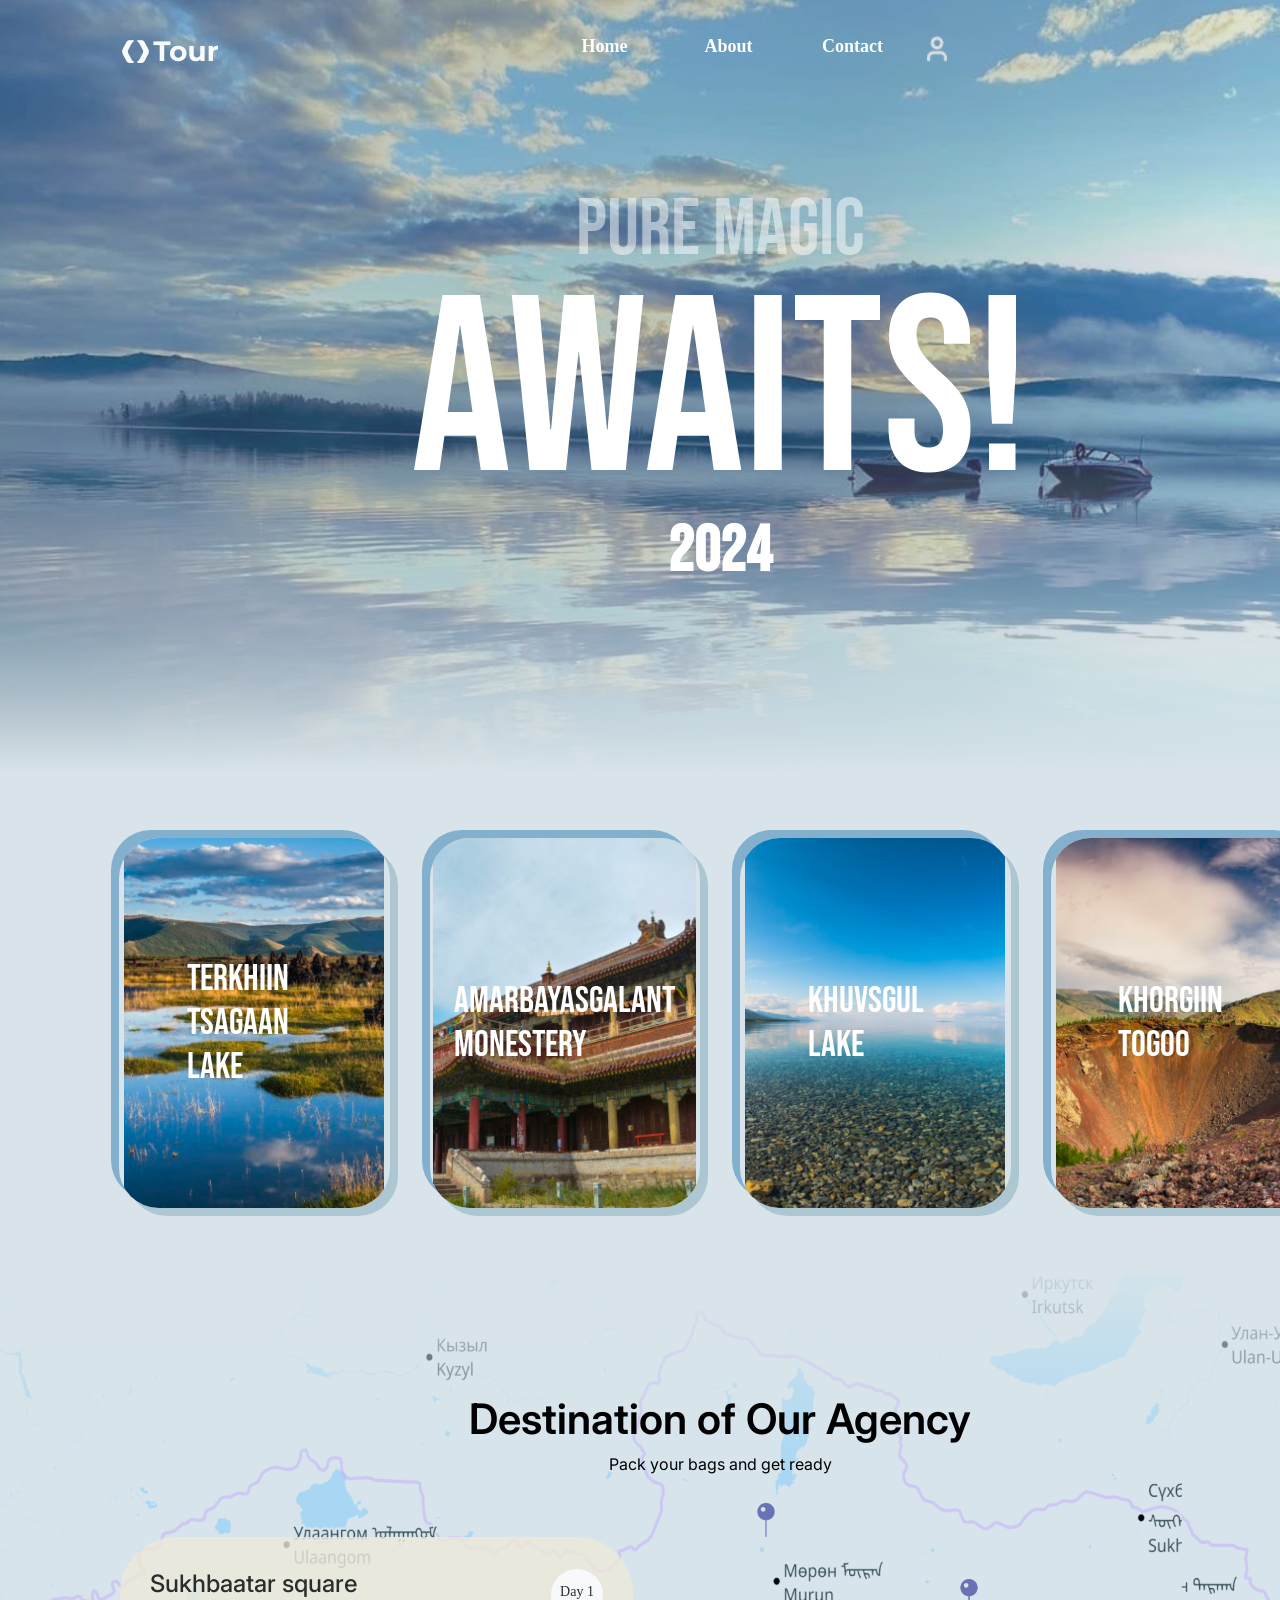
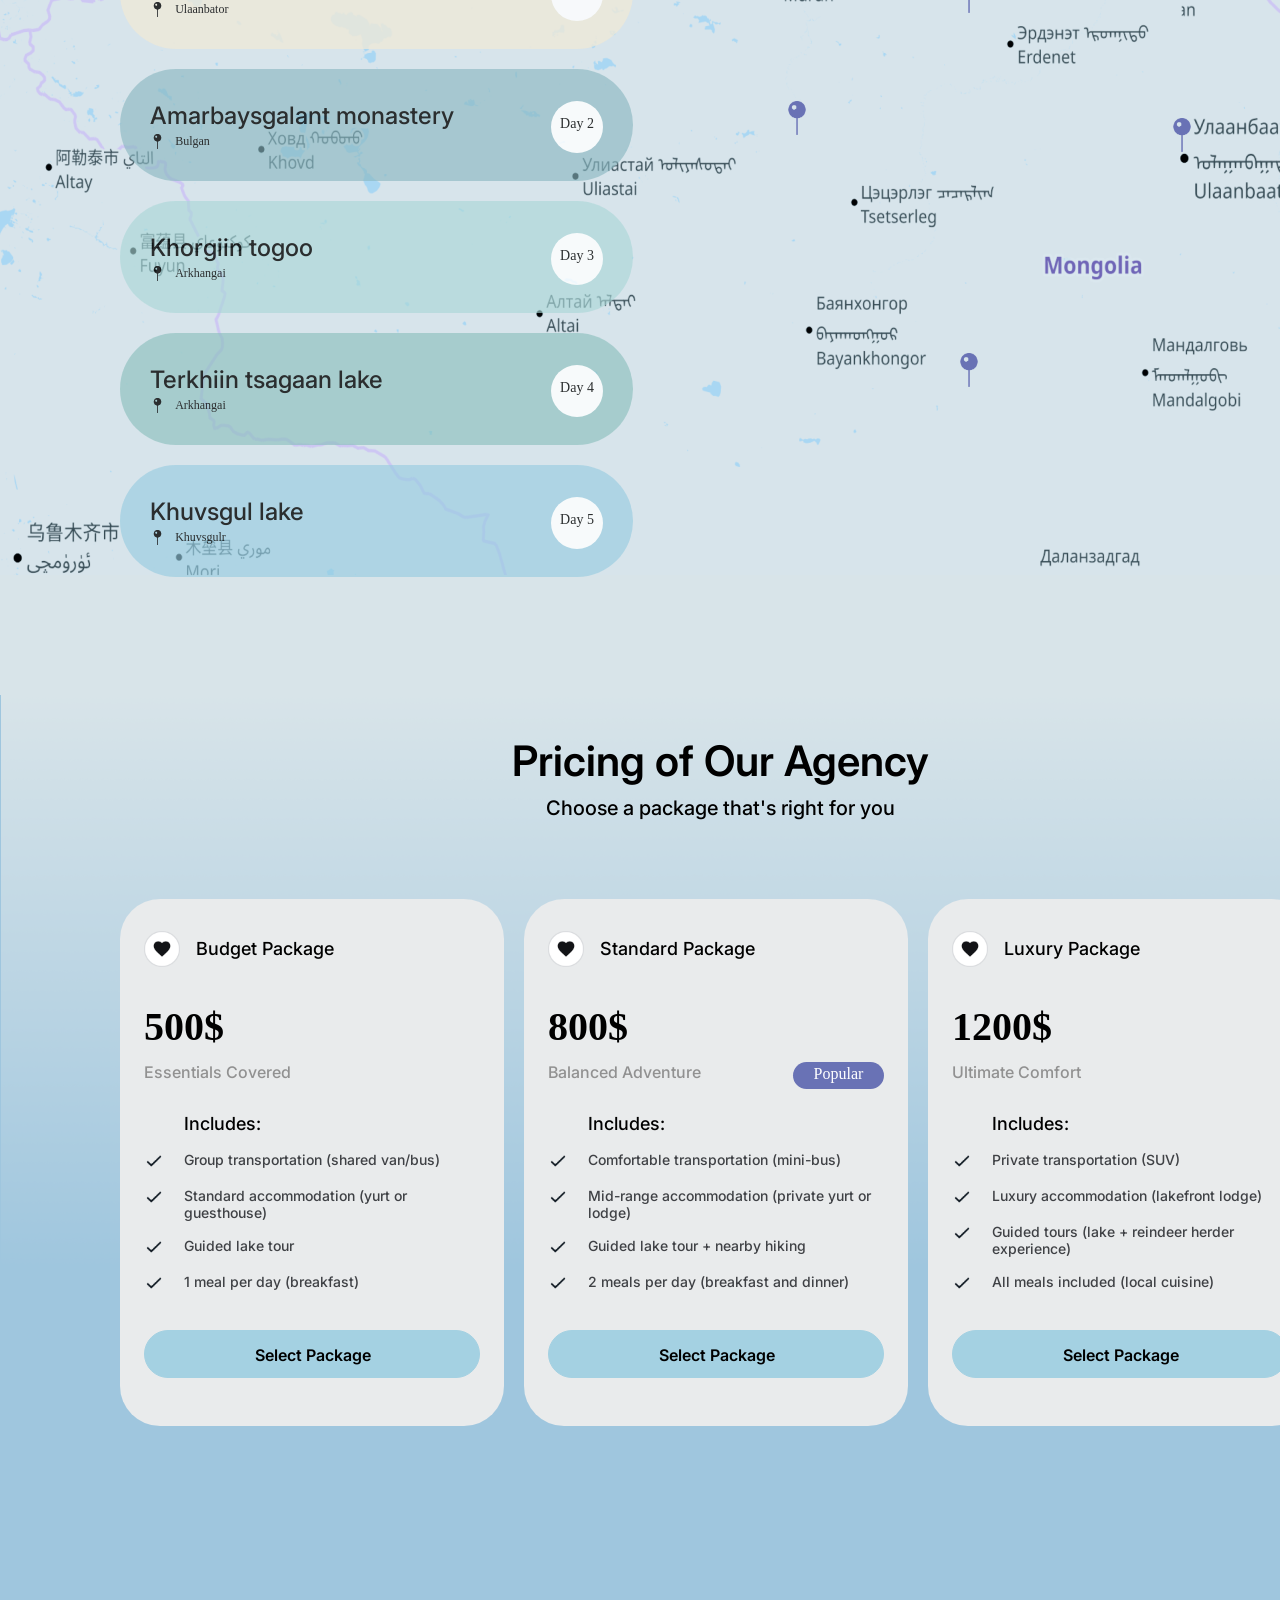
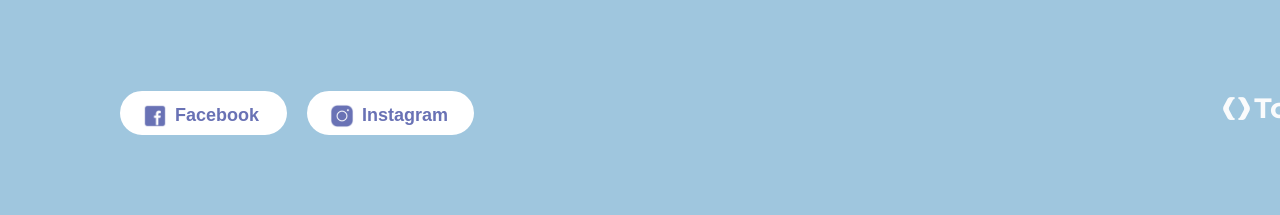
==== index.html @ 56404195 "duusa" ====
<!DOCTYPE html>
<html lang="en">
  <head>
    <meta charset="UTF-8" />
    <meta name="viewport" content="width=device-width, initial-scale=1.0" />
    <title>Document</title>
    <link rel="stylesheet" href="./pinetour.css" />
    <link
      rel="shortcut icon"
      href="./images/Facebook Icon.png"
      type="image/x-icon"
    />
  </head>
  <body>
    <div class="container">
      <header>
        <img src="./images/logo 1.png" alt="" class="tour" />
        <nav>
          <a href="">Home</a>
          <a href=""> About</a>
          <a href="">Contact</a>
          <a href="" class="vector">
            <img src="./images/Vector.png" alt="" class="vector" />
          </a>
        </nav>
        <button class="language">EN</button>
      </header>
      <div class="hero">
        <div class="hero2">
          <div class="pure">Pure Magic</div>
          <div class="pure2">AWAITS!</div>
          <div class="pure3">2024</div>
        </div>
      </div>
      <div class="location">
        <div class="gazar">
          <div class="zurag pic">
            <div class="text">
              <div class="text2">TERKHIIN TSAGAAN LAKE</div>
              <div class="gazar2"></div>
            </div>
          </div>
          <div class="zurag pic2">
            <div class="text"></div>
            <div class="text2">AMARBAYASGALANT MONESTERY</div>
            <div class="gazar2"></div>
          </div>
          <div class="zurag pic3">
            <div class="text"><div class="text2">KHUVSGUL LAKE</div></div>
            <div class="gazar2"></div>
          </div>
          <div class="zurag pic4">
            <div class="text"><div class="text2">KHORGIIN TOGOO</div></div>
            <div class="gazar2"></div>
          </div>
        </div>
      </div>
      <div class="roadmap">
        <div class="road">
          <div class="ro"><p class="garchig">Destination of Our Agency</p></div>
          <div class="ro2">
            <p class="garchig2">Pack your bags and get ready</p>
          </div>
        </div>
        <div class="bum">
          <div class="buum">
            <div class="nutag b day-1">
              <div class="sukhbaatar">
                <div class="sukh">
                  <div class="sukhu">Sukhbaatar square</div>
                  <div class="sukhu2">
                    <img src="./Icon Container 2.png" alt="" />
                    <div class="sukhuu2">Ulaanbator</div>
                  </div>
                </div>
                <div class="day1">
                  <div class="dy">Day 1</div>
                </div>
              </div>
            </div>
            <img class="roundpic p2" src="./images/Frame 176.png" alt="" />
            <div class="nutag ntg b ung day-2">
              <div class="sukhbaatar">
                <div class="sukh">
                  <div class="sukhu hjj">Amarbaysgalant monastery</div>
                  <div class="sukhu2">
                    <img src="./Icon Container 2.png" alt="" />
                    <div class="sukhuu2">Bulgan</div>
                  </div>
                </div>
                <div class="day1">
                  <div class="dy">Day 2</div>
                </div>
              </div>
            </div>
            <img class="roundpic p3" src="./images/Frame 177.png" alt="" />
            <div class="nutag ntg b ung2 day-3">
              <div class="sukhbaatar">
                <div class="sukh">
                  <div class="sukhu">Khorgiin togoo</div>
                  <div class="sukhu2">
                    <img src="./Icon Container 2.png" alt="" />
                    <div class="sukhuu2">Arkhangai</div>
                  </div>
                </div>
                <div class="day1">
                  <div class="dy">Day 3</div>
                </div>
              </div>
            </div>
            <img class="roundpic p1" src="./images/nutag.png" alt="" />
            <div class="nutag ntg b ung3 day-4">
              <div class="sukhbaatar">
                <div class="sukh">
                  <div class="sukhu hjj">Terkhiin tsagaan lake</div>
                  <div class="sukhu2">
                    <img src="./Icon Container 2.png" alt="" />
                    <div class="sukhuu2">Arkhangai</div>
                  </div>
                </div>
                <div class="day1">
                  <div class="dy">Day 4</div>
                </div>
              </div>
            </div>
            <img class="roundpic p5" src="./images/Frame 179.png" alt="" />
            <div class="nutag ntg b ung4 day-5">
              <div class="sukhbaatar">
                <div class="sukh">
                  <div class="sukhu">Khuvsgul lake</div>
                  <div class="sukhu2">
                    <img src="./Icon Container 2.png" alt="" />
                    <div class="sukhuu2">Khuvsgulr</div>
                  </div>
                </div>
                <div class="day1">
                  <div class="dy">Day 5</div>
                </div>
              </div>
            </div>
            <img class="roundpic p4" src="./images/Frame 178.png" alt="" />
          </div>
          <div class="buum2">
            <div class="pin">
              <img class="zz" src="./images/MapPin 1.png" alt="" />
            </div>
            <div class="pin pp">
              <img class="zz" src="./images/MapPin 1.png" alt="" />
            </div>
            <div class="pin pp2">
              <img class="zz" src="./images/MapPin 1.png" alt="" />
            </div>
            <div class="pin pp3">
              <img class="zz" src="./images/MapPin 1.png" alt="" />
            </div>
          </div>
        </div>
      </div>
      <div class="price">
        <div class="priceh">
          <div class="pr">Pricing of Our Agency</div>
          <div class="pr2">Choose a package that's right for you</div>
        </div>
        <div class="price-tag">
          <div class="une un">
            <div class="utas">
              <div class="icon">
                <img class="iconn" src="./images/IconButton 1.png" alt="" />
              </div>
              <div class="icontext">Budget Package</div>
            </div>
            <div class="utas2">
              <div class="utas22">
                <div class="content">
                  <div class="content1">500$</div>
                  <div class="content2">Essentials Covered</div>
                </div>
                <div class="medelel">
                  <div class="info"><div class="jj">Includes:</div></div>
                  <div class="info2">
                    <div class="jj3">
                      <img class="jj2" src="./images/check.png" alt="" />
                    </div>
                    <div class="gg">Group transportation (shared van/bus)</div>
                  </div>
                  <div class="info3">
                    <div class="jj3">
                      <img class="jj2" src="./images/check.png" alt="" />
                    </div>
                    <div class="gg">
                      Standard accommodation (yurt or guesthouse)
                    </div>
                  </div>
                  <div class="info2">
                    <div class="jj3">
                      <img class="jj2" src="./images/check.png" alt="" />
                    </div>
                    <div class="gg">Guided lake tour</div>
                  </div>
                  <div class="info2">
                    <div class="jj3">
                      <img class="jj2" src="./images/check.png" alt="" />
                    </div>
                    <div class="gg">1 meal per day (breakfast)</div>
                  </div>
                </div>
              </div>
              <button class="select">
                <div class="sell">
                  <div class="selectpack">Select Package</div>
                </div>
              </button>
            </div>
          </div>
          <div class="une box un">
            <div class="utas">
              <div class="utas">
                <div class="icon">
                  <img class="iconn" src="./images/IconButton 1.png" alt="" />
                </div>
                <div class="icontext">Standard Package</div>
              </div>
            </div>
            <div class="utas2">
              <div class="utas22">
                <div class="content">
                  <div class="content1">800$</div>
                  <div class="content3">
                    <div class="content4">Balanced Adventure</div>
                    <div class="content5"><div class="teext">Popular</div></div>
                  </div>
                </div>
                <div class="medelel">
                  <div class="info"><div class="jj">Includes:</div></div>
                  <div class="info2">
                    <div class="jj3">
                      <img class="jj2" src="./images/check.png" alt="" />
                    </div>
                    <div class="gg">Comfortable transportation (mini-bus)</div>
                  </div>
                  <div class="info3">
                    <div class="jj3">
                      <img class="jj2" src="./images/check.png" alt="" />
                    </div>
                    <div class="gg">
                      Mid-range accommodation (private yurt or lodge)
                    </div>
                  </div>
                  <div class="info2">
                    <div class="jj3">
                      <img class="jj2" src="./images/check.png" alt="" />
                    </div>
                    <div class="gg">Guided lake tour + nearby hiking</div>
                  </div>
                  <div class="info2">
                    <div class="jj3">
                      <img class="jj2" src="./images/check.png" alt="" />
                    </div>
                    <div class="gg">2 meals per day (breakfast and dinner)</div>
                  </div>
                </div>
              </div>
              <button class="select">
                <div class="sell">
                  <div class="selectpack">Select Package</div>
                </div>
              </button>
            </div>
          </div>
          <div class="une box un">
            <div class="utas">
              <div class="utas">
                <div class="icon">
                  <img class="iconn" src="./images/IconButton 1.png" alt="" />
                </div>
                <div class="icontext">Luxury Package</div>
              </div>
            </div>
            <div class="utas2">
              <div class="utas22">
                <div class="content">
                  <div class="content1">1200$</div>
                  <div class="content2">Ultimate Comfort</div>
                </div>
                <div class="medelel">
                  <div class="info"><div class="jj">Includes:</div></div>
                  <div class="info2">
                    <div class="jj3">
                      <img class="jj2" src="./images/check.png" alt="" />
                    </div>
                    <div class="gg">Private transportation (SUV)</div>
                  </div>
                  <div class="info2">
                    <div class="jj3">
                      <img class="jj2" src="./images/check.png" alt="" />
                    </div>
                    <div class="gg">Luxury accommodation (lakefront lodge)</div>
                  </div>
                  <div class="info3">
                    <div class="jj3">
                      <img class="jj2" src="./images/check.png" alt="" />
                    </div>
                    <div class="gg">
                      Guided tours (lake + reindeer herder experience)
                    </div>
                  </div>

                  <div class="info2">
                    <div class="jj3">
                      <img class="jj2" src="./images/check.png" alt="" />
                    </div>
                    <div class="gg">All meals included (local cuisine)</div>
                  </div>
                </div>
              </div>
              <button class="select">
                <div class="sell">
                  <div class="selectpack">Select Package</div>
                </div>
              </button>
            </div>
          </div>
        </div>
        <div class="footer">
          <div class="foot">
            <div class="ig">
              <button class="fb">
                <div class="fbb">
                  <div class="fblogo">
                    <img class="face" src="./images/Facebook Icon.png" alt="" />
                    <div class="fac">Facebook</div>
                  </div>
                </div>
              </button>
              <button class="fb ig3">
                <div class="fbb">
                  <div class="fblogo">
                    <img
                      class="face"
                      src="./images/Instagram Icon.png"
                      alt=""
                    />
                    <div class="fac">Instagram</div>
                  </div>
                </div>
              </button>
            </div>
            <div class="ig2">
              <img class="pine" src="./images/logo 1.png" alt="" />
            </div>
          </div>
        </div>
      </div>
    </div>
  </body>
</html>
---- pinetour.css ----
@import url("https://fonts.googleapis.com/css2?family=Bebas+Neue&family=Inter:ital,opsz,wght@0,14..32,100..900;1,14..32,100..900&display=swap");
* {
  margin: 0;
  padding: 0;
  box-sizing: border-box;
}

.container {
  width: 1440px;
  height: 773px;
  margin-inline: auto;
}
header {
  width: 1204px;
  height: 43.5px;
  margin-top: 30px;
  margin-left: 118px;
  display: flex;
  justify-content: space-between;
  align-items: center;
  position: fixed;
  z-index: 10;
}
.hero {
  background-image: url("./images/HeroImage.png");
  width: 1440px;
  height: 773px;
  display: flex;
  justify-content: center;
  align-items: center;
  text-align: center;
  color: white;
  position: relative;
}
.location {
  background-image: url(./images/Location\ image.png);
  width: 1440px;
  height: 500px;
  display: flex;
  align-items: center;
  justify-content: center;
}
.price {
  background-image: url(./images/Price&Footer\ image.png);
  width: 1440px;
  height: 1120px;
  position: relative;
}
.roadmap {
  background-image: url(./images/Roadmap\ image.png);
  width: 1440px;
  height: 1022px;
  position: relative;
}
.tour {
  width: 101px;
  height: 35px;
}
.tour:hover {
  cursor: pointer;
}
nav {
  display: flex;
  gap: 24px;
}
nav a {
  width: 100px;
  text-decoration: none;
  display: block;
  color: white;
  font-size: 18px;
  font-weight: 600;

  text-align: center;
}
.vector {
  width: 20px;
}
.language {
  font-size: 14px;
  font-weight: 600;
  width: 40px;
  height: 40px;
  border-radius: 50%;
  background-color: white;
  display: flex;
  align-items: center;
  justify-content: center;
  border: white solid;
}
.language:hover {
  cursor: pointer;
}
.hero2 {
  text-align: center;
  font-family: "Bebas Neue", serif;
}
.pure {
  font-size: 80px;
  font-weight: 400;
  line-height: 80px;
  text-align: center;
  opacity: 0.5;
}
.pure2 {
  font-size: 250px;
  font-weight: 400;
  line-height: 250px;
}
.pure3 {
  font-size: 64px;
  font-weight: 900;
  line-height: 64px;
}
.gazar {
  width: 1202px;
  height: 370px;
  display: flex;
  gap: 40px;
}
.zurag {
  width: 275.49px;
  height: 370px;
  background-size: contain;
  background-position: center;
  background-repeat: no-repeat;
  border-radius: 40px;
  box-shadow: 8px 8px 0px 0px rgba(41, 114, 139, 0.25),
    -8px -8px 0px 0px rgba(31, 114, 170, 0.46);
  position: relative;
}

.zurag:hover .gazar2 {
  background-color: black;
  width: 100%;
  height: 100%;
  position: absolute;
  inset: 0;
  border-radius: 40px;
  opacity: 0.5;
}
.pic {
  background-image: url(./images/1.png);
}
.pic2 {
  background-image: url(./images/2.png);
}
.pic3 {
  background-image: url(./images/3.png);
}
.pic4 {
  background-image: url(./images/4.png);
}
.text {
  width: 232px;
  height: 88px;
  align-items: center;
}
.text2 {
  position: absolute;
  top: 50%;
  left: 50%;
  transform: translate(-50%, -50%);
  font-weight: 400;
  font-size: 37px;
  color: white;
  font-family: "Bebas Neue", serif;
  z-index: 10;
}
.road {
  position: absolute;
  width: 1440px;
  height: 85px;
  top: 120px;

  gap: 10px;
  font-family: "Inter", serif;
  text-align: center;
}
.ro {
  width: 1440px;
  height: 51px;
}
.garchig {
  font-size: 42px;
  font-weight: 600;
}
.ro2 {
  margin-top: 10px;
  width: 1440px;
  height: 24px;
}
.garhig2 {
  font-size: 24px;
  font-weight: 500;
}
.bum {
  width: 1200px;
  height: 640px;
  position: absolute;
  top: 264px;
  left: 120px;

  display: flex;
}
.buum {
  width: 513px;
  height: 640px;
}
.buum2 {
  width: 647px;
  height: 640px;
  margin-left: 40px;
  position: relative;
}
.nutag {
  width: 513px;
  height: 112px;
  border-radius: 120px;
  background: rgba(238, 233, 217, 1);
  opacity: 0.8;
  position: relative;
}

.day-1:hover + .p2 {
  display: block;
}
.day-2:hover + .p3 {
  display: block;
}
.day-3:hover + .p1 {
  display: block;
}
.day-4:hover + .p5 {
  display: block;
}
.day-5:hover + .p4 {
  display: block;
}
.p1 {
  position: absolute;
  left: 500px;
  top: 200px;
  display: none;
}
.p2 {
  position: absolute;
  right: 0px;
  top: 150px;
  display: none;
  z-index: 10;
}
.p3 {
  position: absolute;
  right: 80px;
  top: 0;
  display: none;
}
.p4 {
  position: absolute;
  top: -20px;
  left: 800px;
  display: none;
}
.p5 {
  position: absolute;
  top: -30px;
  left: 500px;
  display: none;
}
.nutag:hover {
  border: 2px white solid;
}

.ntg {
  margin-top: 20px;
}
.b {
  padding-top: 32px;
}
.sukhbaatar {
  width: 483px;
  height: 48px;
  position: relative;
  justify-content: space-between;
}
.sukh {
  width: 217px;
  height: 48px;
  position: absolute;
  left: 30px;
}
.sukhu {
  width: 217px;
  height: 29px;
  font-size: 24px;
  font-weight: 500;
  font-family: "Inter", serif;
}
.sukhu2 {
  width: 94px;
  height: 15px;
  margin-top: 4px;
  display: flex;
}
.sukhuu {
  width: 14px;
  height: 14px;
  background-image: url("./Icon\ Container\ 2.png");
}
.sukhuu2 {
  width: 68px;
  height: 14px;
  font-size: 12px;
  font-weight: 400;
  margin-left: 10px;
}
.day1 {
  width: 52px;
  height: 52px;
  position: absolute;
  background-color: white;
  border-radius: 100%;
  right: 0px;
}
.dy {
  text-align: center;
  font-size: 14px;
  padding-top: 15px;
  font-weight: 500;
}

.hjj {
  width: 316px;
  height: 29px;
  font-size: 24px;
  font-weight: 500;
  font-family: "Inter", serif;
}

.ung {
  background: rgba(139, 184, 193, 0.8);
}
.ung2 {
  background: rgba(170, 216, 215, 0.8);
}
.ung3 {
  background: rgba(139, 192, 189, 0.8);
}
.ung4 {
  background: rgba(151, 204, 224, 0.8);
}
.zz {
  width: 34px;
  height: 34px;
}
.pin {
  position: absolute;
  top: 164px;
  left: 107px;
}
.pp {
  position: absolute;
  top: 42px;
  left: 279px;
}
.pp2 {
  position: absolute;
  top: 181px;
  left: 492px;
}
.pp3 {
  position: absolute;
  top: 416px;
  left: 279px;
}
.roundpic {
  width: 250px;
  height: 250px;
}

.priceh {
  width: 1440px;
  height: 85px;
  position: absolute;
  top: 40px;
}
.pr {
  width: 1440px;
  height: 51px;
  text-align: center;
  font-size: 42px;
  font-weight: 600;
  font-family: "Inter", serif;
}
.pr2 {
  width: 1440px;
  height: 24px;
  margin-top: 10px;
  text-align: center;
  font-size: 20px;
  font-weight: 500;
  font-family: "Inter", serif;
}
.price-tag {
  width: 1200px;
  height: 527px;
  position: absolute;
  top: 204px;
  left: 120px;
  display: flex;
}
.une {
  width: 384px;
  height: 527px;
  border-radius: 40px;
  background-color: rgb(233, 235, 236);
  position: relative;
}
.une:hover {
  box-shadow: 10px 10px 0px 0px rgba(67, 141, 190, 0.46),
    -10px -10px 0px 0px rgba(77, 103, 112, 0.25);
}
.un:hover .select {
  background-color: black;
  color: white;
}
.box {
  margin-left: 20px;
}

.utas {
  width: 384px;
  height: 92px;
}
.utas2 {
  width: 384px;
  height: 435px;
  position: relative;
}
.iconn {
  position: absolute;
  top: 32px;
  left: 24px;
  width: 36px;
  height: 36px;
}
.icontext {
  font-size: 18px;
  font-weight: 500;
  font-family: "Inter", serif;
  color: black;
  position: absolute;
  top: 39px;
  left: 76px;
}
.utas22 {
  width: 336px;
  height: 290px;
  position: absolute;
  top: 12px;
  left: 24px;
  position: relative;
}
.content {
  width: 336px;
  height: 78px;
}
.content1 {
  width: 336px;
  height: 49px;
  font-size: 40px;
  font-weight: 600;
}
.content2 {
  width: 336px;
  height: 19px;
  padding-top: 10px;
  font-size: 16px;
  font-weight: 500;
  font-family: "Inter", serif;
  color: rgba(145, 145, 145, 1);
}
.content3 {
  width: 336px;
  height: 19px;
  padding-top: 10px;
  display: flex;
  position: relative;
}
.content4 {
  font-size: 16px;
  font-weight: 500;
  font-family: "Inter", serif;
  color: rgba(145, 145, 145, 1);
}
.content5 {
  width: 91px;
  height: 27px;
  border-radius: 9999px;
  background: rgba(105, 114, 181, 1);
  position: absolute;
  left: 245px;
}
.teext {
  color: white;
  text-align: center;
  font-size: 16px;
  font-weight: 500;
  padding: 3px;
}
.medelel {
  width: 336px;
  height: 180px;
  margin-top: 32px;
}
.info {
  width: 336px;
  height: 22px;
  position: relative;
}
.jj {
  position: absolute;
  left: 40px;
  font-size: 18px;
  font-weight: 500;
  font-family: "Inter", serif;
}
.jj2 {
  width: 20px;
  height: 20px;
}
.info2 {
  width: 336px;
  height: 20px;
  margin-top: 16px;
  display: flex;
}
.info3 {
  width: 336px;
  height: 34px;
  margin-top: 16px;
  display: flex;
}
.gg {
  font-size: 14px;
  font-weight: 500;
  font-family: "Inter", serif;
  margin-left: 20px;
  color: rgba(63, 65, 69, 1);
}
.select {
  width: 336px;
  height: 48px;
  border-radius: 9999px;
  position: absolute;
  left: 24px;
  bottom: 48px;
  background-color: rgba(164, 209, 226, 1);
  border: 1px solid rgba(164, 209, 226, 1);
}
.sell {
  width: 157px;
  height: 48px;
  margin-left: 89.5px;
  position: relative;
}
.selectpack {
  font-size: 16px;
  font-weight: 600;
  font-family: "Inter", serif;
  position: absolute;
  left: 20px;
  top: 14px;
}
.footer {
  width: 1440px;
  height: 204px;
  position: absolute;
  bottom: 0;
}
.foot {
  width: 1200px;
  height: 44px;
  position: relative;
  margin-top: 80px;
  margin-left: 120px;
  display: flex;
}
.ig {
  width: 358px;
  height: 44px;
  display: flex;
}
.fb {
  width: 167px;
  height: 44px;
  background-color: white;
  border-radius: 9999px;
  position: relative;
  border: white solid;
}
.fb:hover {
  cursor: pointer;
}
.ig3 {
  margin-left: 20px;
}
.pine {
  width: 101px;
  height: 35px;
  position: absolute;
  right: 0;
}
.face {
  width: 24px;
  height: 24px;
  position: absolute;
  top: 10px;
  left: 20px;
}
.fac {
  position: absolute;
  top: 11px;
  left: 52px;
  font-size: 18px;
  font-weight: 700;
  color: rgba(105, 114, 181, 1);
}
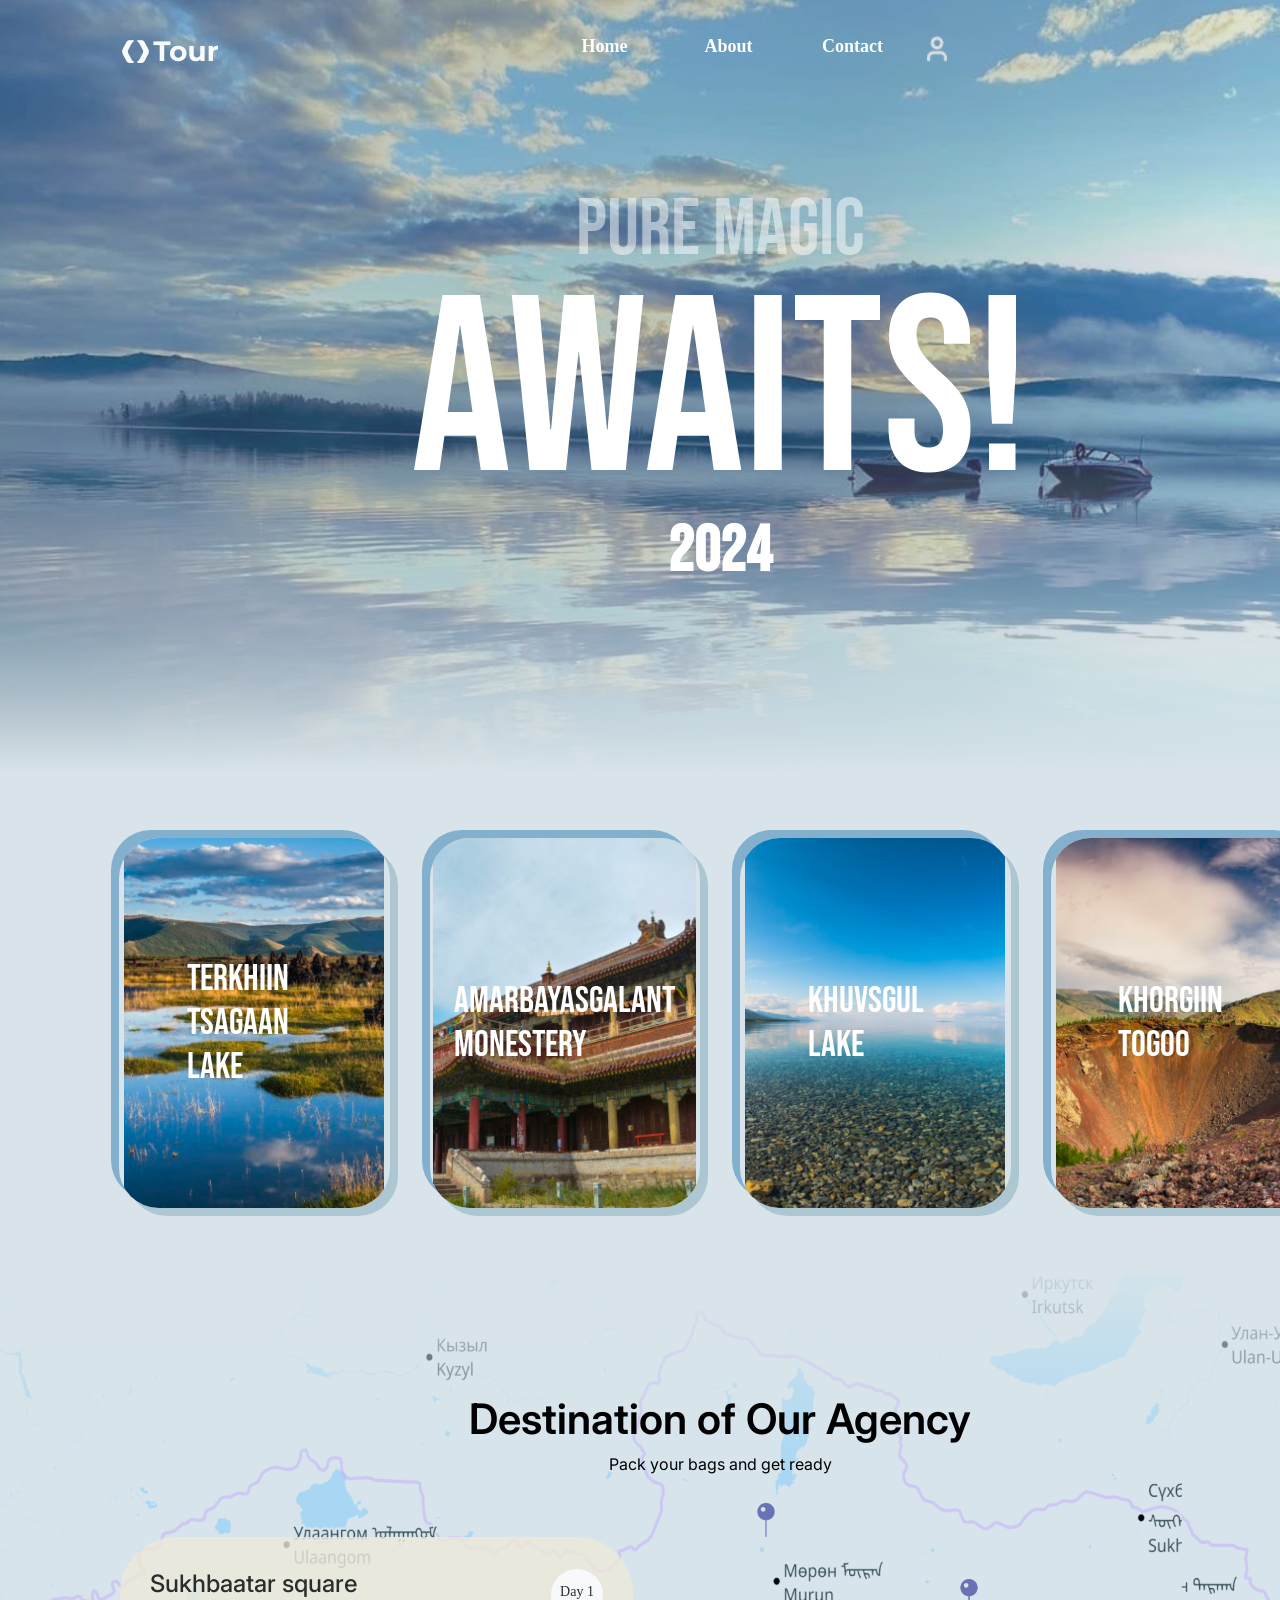
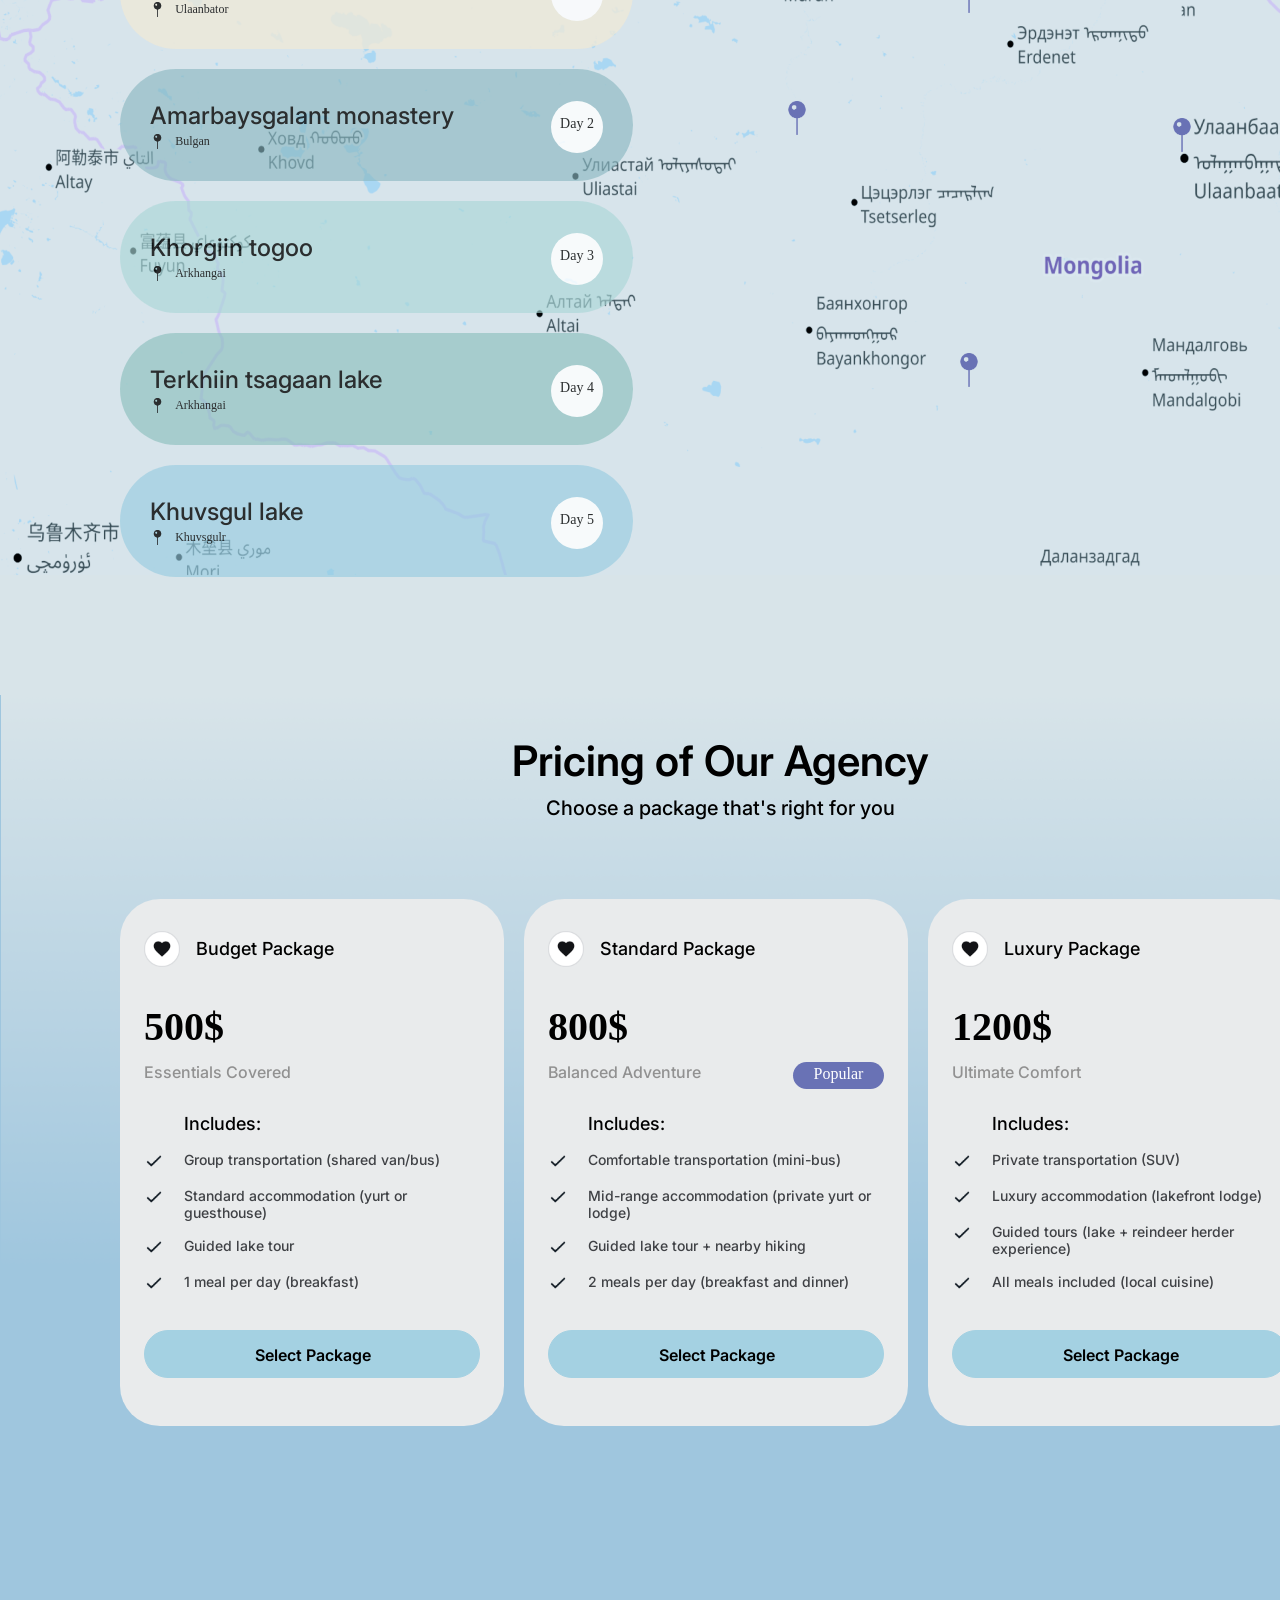
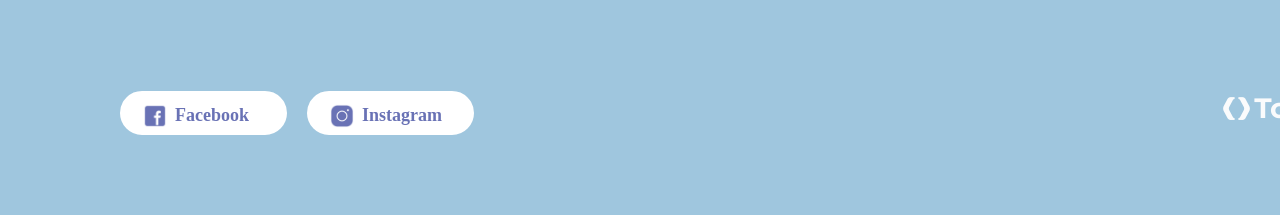
==== commit d6298804: "first commit" ====
--- a/index.html
+++ b/index.html
@@ -324,15 +324,21 @@
         <div class="footer">
           <div class="foot">
             <div class="ig">
-              <button class="fb">
+              <a
+                class="fb"
+                href="https://www.facebook.com/pinecone.academy.mongolia"
+              >
                 <div class="fbb">
                   <div class="fblogo">
                     <img class="face" src="./images/Facebook Icon.png" alt="" />
                     <div class="fac">Facebook</div>
                   </div>
                 </div>
-              </button>
-              <button class="fb ig3">
+              </a>
+              <a
+                class="fb ig3"
+                href="https://l.facebook.com/l.php?u=https%3A%2F%2Fwww.instagram.com%2Fpineconemongolia%3Ffbclid%3DIwZXh0bgNhZW0CMTAAAR2R9k2Yd_4U6NOchP3-pTvLrKtgWTFi7u560gx-DC6ZS2YnOXgQhznLuO0_aem_hedmEiTbFnR_BLZmZpZvoQ&h=AT1aNzHeoQr3VjZsra1jyXWVmJAol-VGQs2aEq7agOVWOr9--m7Kxu5v8qR-PxAmYkx1IAm_dPI7LRHv5ExBW_yPGAJPb0XA2nhq4yTgltXvPGBq7poPXvWLvEKBfYIttM7ukMxBjoY"
+              >
                 <div class="fbb">
                   <div class="fblogo">
                     <img
@@ -342,8 +348,8 @@
                     />
                     <div class="fac">Instagram</div>
                   </div>
-                </div>
-              </button>
+                </div></a
+              >
             </div>
             <div class="ig2">
               <img class="pine" src="./images/logo 1.png" alt="" />
